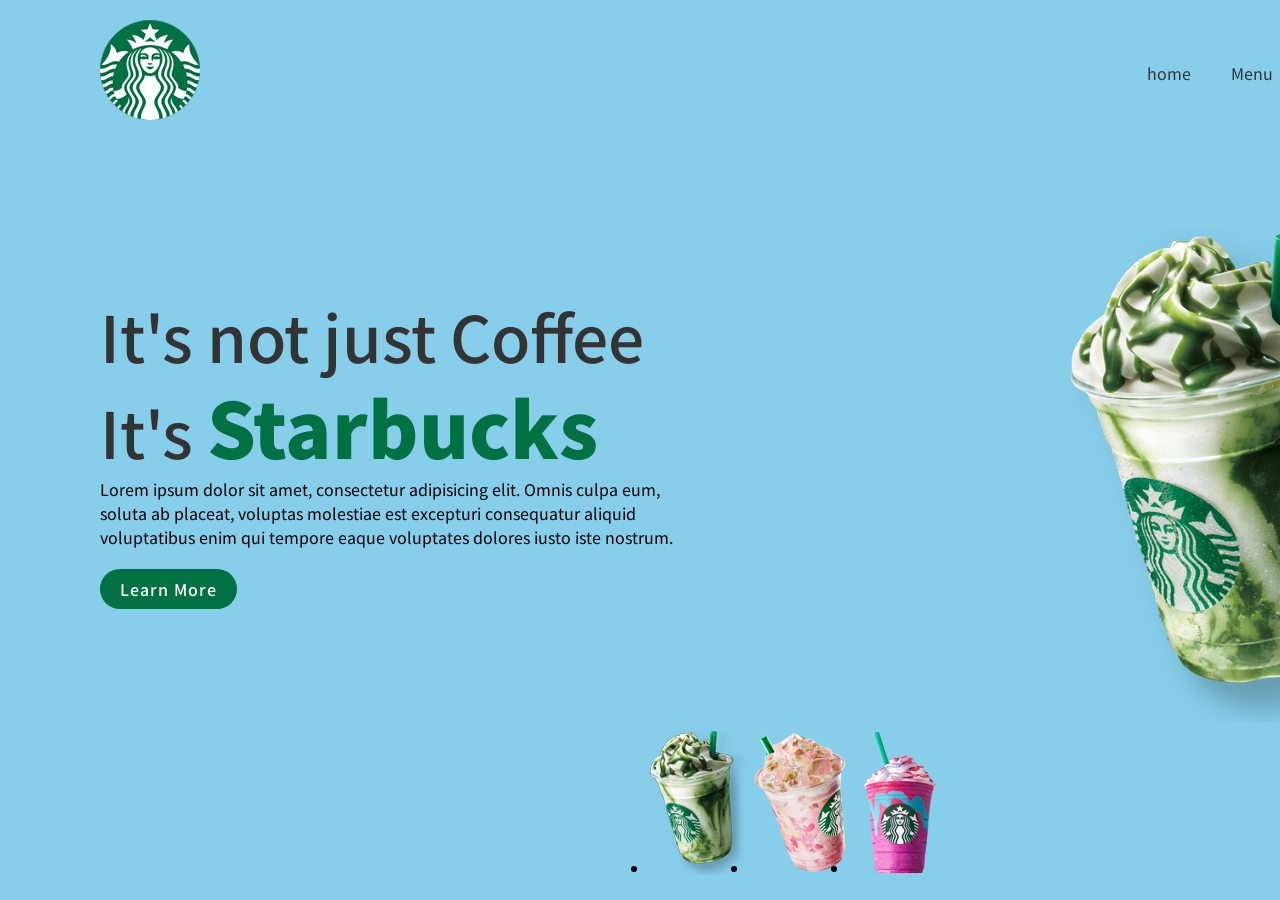
==== t0428_starbucks/index.html @ 956e0ef4 "11" ====
<!DOCTYPE html>
<html lang="en">
<head>
    <meta charset="UTF-8">
    <meta name="viewport" content="width=device-width, initial-scale=1.0">
    <title>Document</title>
    <style>
        @import url('https://fonts.googleapis.com/css2?family=Noto+Sans+KR:wght@100..900&display=swap');

        * {
            margin: 0;
            padding: 0;
            box-sizing: border-box;
            font-family: "Noto Sans KR", sans-serif;
        }

        section {
            position: relative;
            width: 1600px;
            margin: 0 auto;
            min-height: 100vh;
            background-color: skyblue;
            padding: 100px;
            display: flex;
            justify-content: space-between;
            align-items: center;
        }

        header {
            position: absolute;
            top: 0;
            left: 0;
            width: 100%;
            padding: 20px 100px;
            display: flex;
            justify-content: space-between;
            align-items: center;
        }

        header .logo {
            position: relative;
            max-width: 80px;
        }

        header ul {
            position: relative;
            display: flex;
        }

        header ul li {
            list-style: none;
        }

        header ul li a {
            display: inline-block;
            color: #333;
            margin-left: 40px;
            text-decoration: none;
        }

        .content {
            position: relative;
            width: 100%;
            display: flex;
            justify-content: space-between;
            align-items: center;
        }

        .content .textBox {
            position: relative;
            max-width: 600px;
        }

        .content .textBox h2 {
            color: #333;
            font-size: 4em;
            line-height: 1.4em;
            font-weight: 500;
        }

        .content .textBox h2 span {
            color: #017143;
            font-size: 1.2em;
            font-weight: 900;
        }

        .content .textBox a {
            display: inline-block;
            margin-top: 20px;
            padding: 8px 20px;
            background-color: #017143;
            color: #fff;
            border-radius: 40px;
            font-weight: 500;
            letter-spacing: 1px;
            text-decoration: none;
        }

        .content .imgBox {
            width: 600px;
            display: flex;
            justify-content: flex-end;
            padding-right: 50px;
            margin-top: 50px;
        }

        .content .imgBox img {
            max-width: 340px;
        }

        .thumb {
            position: absolute;
            left: 50%;
            bottom: 20px;
            display: flex;
            transform: translateX(-50%);
        }

    </style>
</head>

<body>
    <section>

        <div class="cricle"></div>
        <header>
            <a href="" class="logo"><img src="./imgs/logo.png" alt=""></a>
            <ul>
                <li><a href="">home</a></li>
                <li><a href="">Menu</a></li>
                <li><a href="">What's New</a></li>
                <li><a href="">Contact</a></li>
            </ul>
        </header>


        <div class="content">
            <div class="textBox">
                <h2>It's not just Coffee<br>It's <span>Starbucks</span></h2>
                <p>Lorem ipsum dolor sit amet, consectetur adipisicing elit. Omnis culpa eum, soluta ab placeat, voluptas molestiae est excepturi consequatur aliquid voluptatibus enim qui tempore eaque voluptates dolores iusto iste nostrum.</p>
                <a href="">Learn More</a>
            </div>

            <div class="imgBox">
                <img src="./imgs/img1.png" alt="">
            </div>
        </div>

        <ul class="thumb">
            <li><img src="./imgs/thumb1.png" alt=""></li>
            <li><img src="./imgs/thumb2.png" alt=""></li>
            <li><img src="./imgs/thumb3.png" alt=""></li>
        </ul>
        <ul class="sci">
            <li><a href=""><img src="./imgs/facebook.png" alt=""></a></li>
            <li><a href=""><img src="./imgs/twitter.png" alt=""></a></li>
            <li><a href=""><img src="./imgs/instagram.png" alt=""></a></li>
        </ul>


    </section>
</body>
</html>
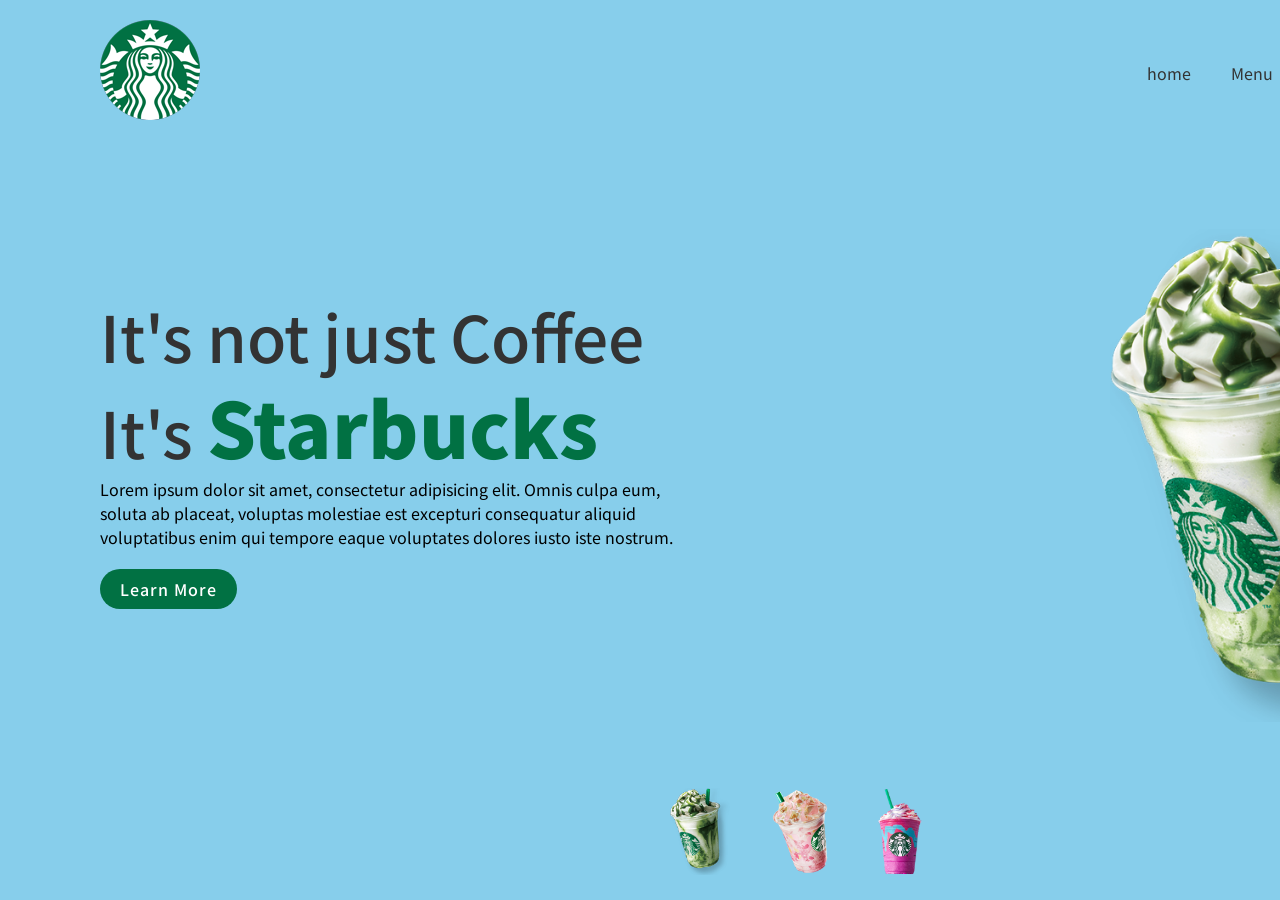
==== commit 0ef402fc: "Update index.html" ====
--- a/t0428_starbucks/index.html
+++ b/t0428_starbucks/index.html
@@ -116,6 +116,45 @@
             transform: translateX(-50%);
         }
 
+        .thumb li {
+            list-style: none;
+            margin: 0 20px;
+            cursor: pointer;
+            transform: .3s;
+        }
+
+        .thumb li:hover {
+            transform: translateY(-15px);
+        }
+
+        .thumb li img {
+            max-width: 60px;
+        }
+
+        .sci{
+            position: absolute;
+            top: 50%;
+            right: 30px;
+            transform: translateY(-50%);
+            display: flex;
+            flex-direction: column;
+            align-items: center;
+        }
+
+        .sci li {
+            list-style: none;
+        }
+
+        .circle {
+            position: absolute;
+            top: 0;
+            left: 0;
+            width: 100%;
+            height: 100%;
+            background-color: #017143;
+            clip-path: circle(600px at right 800px);
+        }
+
     </style>
 </head>
 
@@ -147,7 +186,7 @@
         </div>
 
         <ul class="thumb">
-            <li><img src="./imgs/thumb1.png" alt=""></li>
+            <li><img src="./imgs/thumb1.png" alt="" onclick="imgSlider('./imgs/img1.png')"></li>
             <li><img src="./imgs/thumb2.png" alt=""></li>
             <li><img src="./imgs/thumb3.png" alt=""></li>
         </ul>
